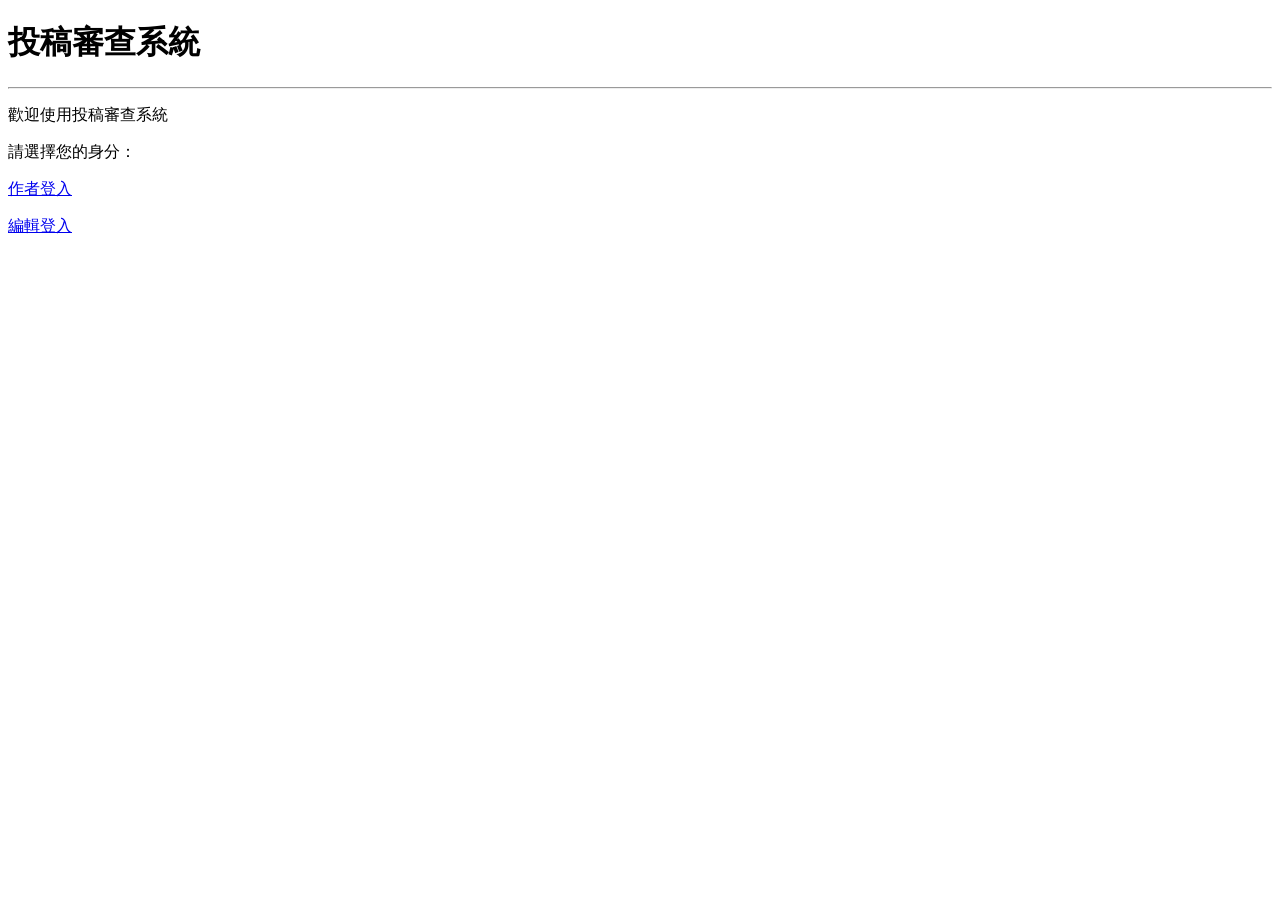
==== templates/index.html @ 2d819d2e "INITIAL PROJECT SETUP" ====
<!DOCTYPE html>
<html lang="zh-Hant">
<head>
    <meta charset="UTF-8">
    <title>投稿審查系統</title>
</head>
<body>

    <h1>投稿審查系統</h1>

    <hr>

    <p>歡迎使用投稿審查系統</p>

    <p>請選擇您的身分：</p>

    <p>
        <a href="/login">作者登入</a>
    </p>

    <p>
        <a href="/login">編輯登入</a>
    </p>

</body>
</html>
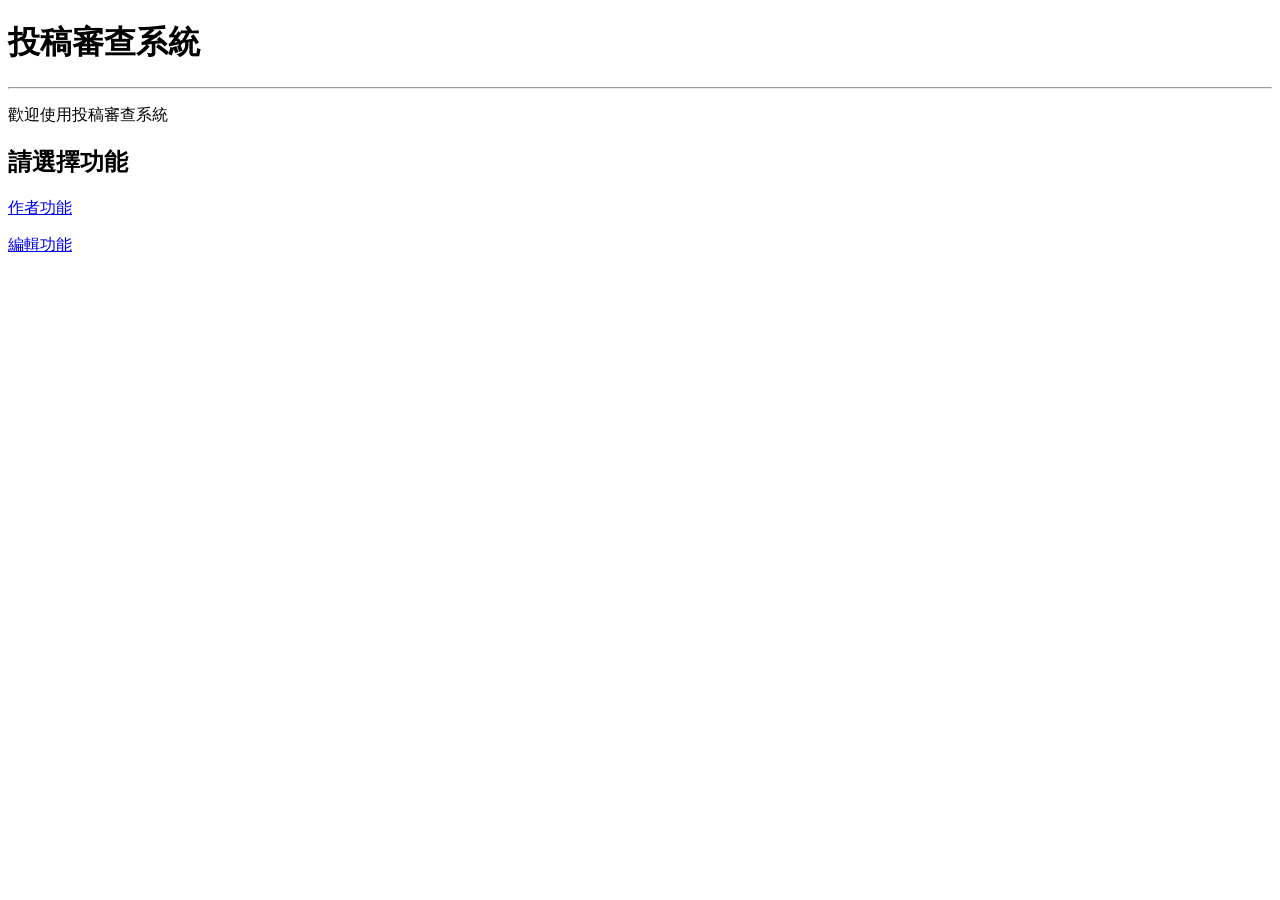
==== commit be5dc572: "Remove login and update homepage" ====
--- a/templates/index.html
+++ b/templates/index.html
@@ -8,19 +8,18 @@
 <body>
 
     <h1>投稿審查系統</h1>
-
     <hr>
 
     <p>歡迎使用投稿審查系統</p>
 
-    <p>請選擇您的身分：</p>
+    <h2>請選擇功能</h2>
 
     <p>
-        <a href="/login">作者登入</a>
+        <a href="/author">作者功能</a>
     </p>
 
     <p>
-        <a href="/login">編輯登入</a>
+        <a href="/editor">編輯功能</a>
     </p>
 
 </body>
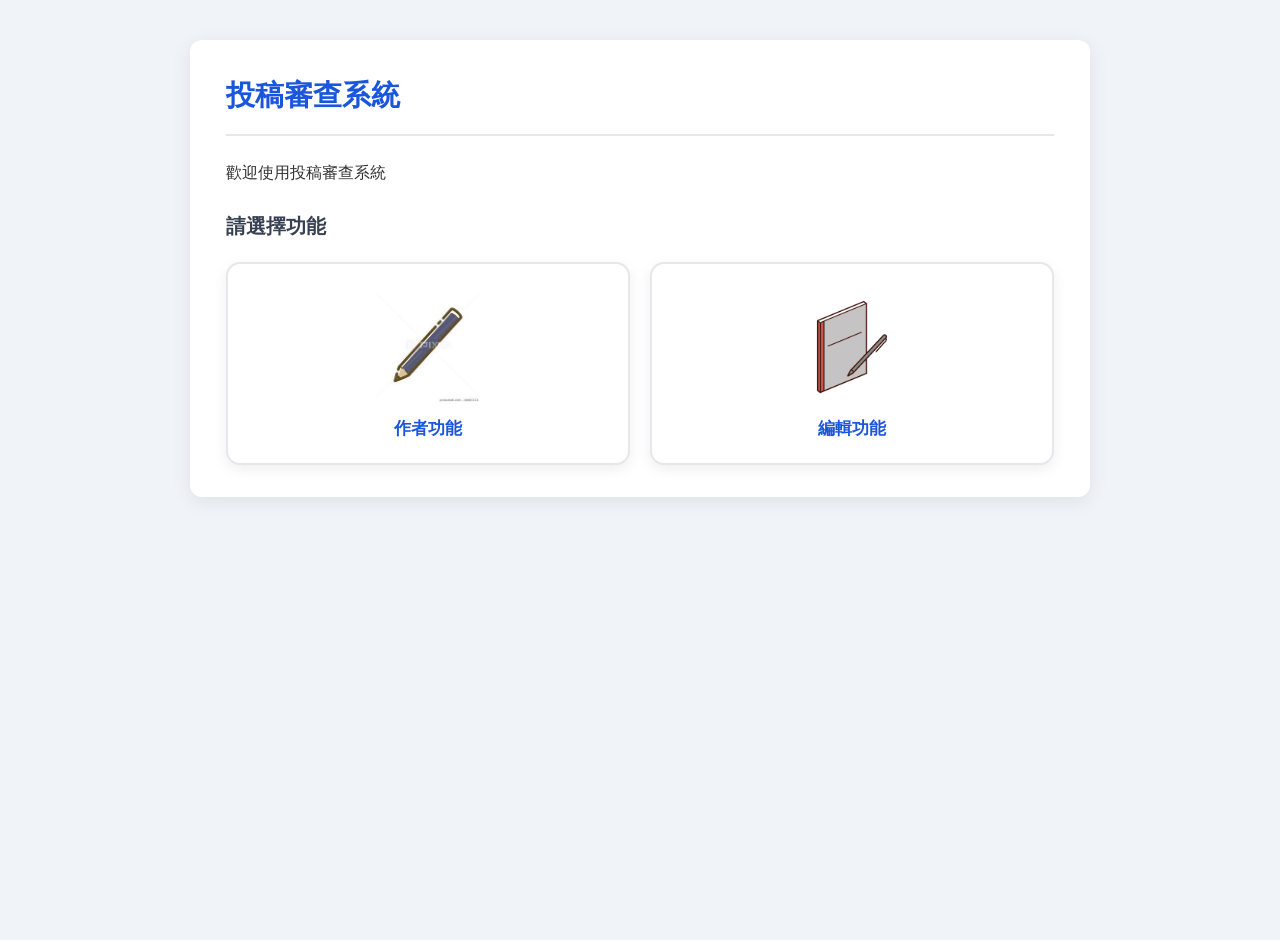
==== commit fc378b11: "加入css" ====
--- a/templates/index.html
+++ b/templates/index.html
@@ -3,24 +3,31 @@
 <html lang="zh-Hant">
 <head>
     <meta charset="UTF-8">
+    <meta name="viewport" content="width=device-width, initial-scale=1.0">
     <title>投稿審查系統</title>
+    <link rel="stylesheet" href="/static/css/style.css">
 </head>
 <body>
 
-    <h1>投稿審查系統</h1>
-    <hr>
+    <div class="container">
+        <h1>投稿審查系統</h1>
+        <hr>
 
-    <p>歡迎使用投稿審查系統</p>
+        <p>歡迎使用投稿審查系統</p>
 
-    <h2>請選擇功能</h2>
+        <h2>請選擇功能</h2>
 
-    <p>
-        <a href="/author">作者功能</a>
-    </p>
-
-    <p>
-        <a href="/editor">編輯功能</a>
-    </p>
+        <div class="card-links">
+            <a href="/author" class="card-link">
+                <img src="/static/images/pencil.jpg" alt="鉛筆" class="card-icon">
+                <span>作者功能</span>
+            </a>
+            <a href="/editor" class="card-link">
+                <img src="/static/images/notebook.png" alt="筆記本" class="card-icon">
+                <span>編輯功能</span>
+            </a>
+        </div>
+    </div>
 
 </body>
 </html>
--- a/static/css/style.css
+++ b/static/css/style.css
@@ -0,0 +1,383 @@
+/* =====================
+   投稿審查系統 - 通用樣式
+   ===================== */
+
+/* Reset & Base */
+*, *::before, *::after {
+    box-sizing: border-box;
+    margin: 0;
+    padding: 0;
+}
+
+body {
+    font-family: "Microsoft JhengHei", "PingFang TC", "Noto Sans TC", sans-serif;
+    background-color: #f0f4f8;
+    color: #333;
+    line-height: 1.6;
+    min-height: 100vh;
+}
+
+/* Container */
+.container {
+    max-width: 900px;
+    margin: 40px auto;
+    padding: 32px 36px;
+    background-color: #fff;
+    border-radius: 12px;
+    box-shadow: 0 4px 20px rgba(0, 0, 0, 0.08);
+}
+
+/* Headings */
+h1 {
+    font-size: 1.8rem;
+    color: #1a56db;
+    margin-bottom: 8px;
+}
+
+h2 {
+    font-size: 1.25rem;
+    color: #374151;
+    margin: 24px 0 12px;
+}
+
+/* Divider */
+hr {
+    border: none;
+    border-top: 2px solid #e5e7eb;
+    margin: 16px 0 24px;
+}
+
+/* Links */
+a {
+    color: #1a56db;
+    text-decoration: none;
+    font-weight: 500;
+    transition: color 0.2s;
+}
+
+a:hover {
+    color: #1e40af;
+    text-decoration: underline;
+}
+
+/* Nav links (返回首頁 / 返回投稿清單) */
+.back-link {
+    display: inline-block;
+    margin-top: 20px;
+    color: #6b7280;
+    font-size: 0.9rem;
+}
+
+.back-link:hover {
+    color: #374151;
+}
+
+/* =====================
+   Tables
+   ===================== */
+table {
+    width: 100%;
+    border-collapse: collapse;
+    margin-top: 8px;
+    font-size: 0.95rem;
+}
+
+thead th, table tr:first-child th {
+    background-color: #1a56db;
+    color: #fff;
+    padding: 12px 16px;
+    text-align: left;
+    font-weight: 600;
+    letter-spacing: 0.03em;
+}
+
+tbody tr, table tr:not(:first-child) {
+    border-bottom: 1px solid #e5e7eb;
+    transition: background-color 0.15s;
+}
+
+tbody tr:hover, table tr:not(:first-child):hover {
+    background-color: #f0f4f8;
+}
+
+td {
+    padding: 11px 16px;
+    vertical-align: middle;
+}
+
+/* Status badges */
+td.status-badge, .status {
+    font-weight: 600;
+}
+
+/* =====================
+   Buttons
+   ===================== */
+button, .btn {
+    display: inline-block;
+    padding: 7px 18px;
+    border: none;
+    border-radius: 6px;
+    font-size: 0.9rem;
+    font-family: inherit;
+    cursor: pointer;
+    font-weight: 600;
+    transition: background-color 0.2s, transform 0.1s;
+}
+
+button:active, .btn:active {
+    transform: scale(0.97);
+}
+
+/* Primary – 儲存、送出 */
+button[type="submit"],
+.btn-primary {
+    background-color: #1a56db;
+    color: #fff;
+}
+
+button[type="submit"]:hover,
+.btn-primary:hover {
+    background-color: #1e40af;
+}
+
+/* Danger – 刪除 */
+form[action*="delete"] button,
+.btn-danger {
+    background-color: #ef4444;
+    color: #fff;
+}
+
+form[action*="delete"] button:hover,
+.btn-danger:hover {
+    background-color: #dc2626;
+}
+
+/* Success – 通過 */
+form[action*="approve"] button,
+.btn-success {
+    background-color: #10b981;
+    color: #fff;
+}
+
+form[action*="approve"] button:hover,
+.btn-success:hover {
+    background-color: #059669;
+}
+
+/* Warning – 退回 */
+form[action*="reject"] button,
+.btn-warning {
+    background-color: #f59e0b;
+    color: #fff;
+}
+
+form[action*="reject"] button:hover,
+.btn-warning:hover {
+    background-color: #d97706;
+}
+
+/* Inline forms (操作欄位裡的 form) */
+.action-cell {
+    display: flex;
+    align-items: center;
+    gap: 8px;
+    flex-wrap: wrap;
+}
+
+.action-cell form {
+    margin: 0;
+}
+
+/* =====================
+   Forms
+   ===================== */
+form {
+    margin-top: 4px;
+}
+
+.form-group {
+    margin-bottom: 20px;
+}
+
+label, .form-label {
+    display: block;
+    font-weight: 600;
+    margin-bottom: 6px;
+    color: #374151;
+}
+
+input[type="text"],
+textarea,
+select {
+    width: 100%;
+    padding: 9px 12px;
+    border: 1.5px solid #d1d5db;
+    border-radius: 7px;
+    font-size: 0.95rem;
+    font-family: inherit;
+    color: #111827;
+    background-color: #fafafa;
+    transition: border-color 0.2s, box-shadow 0.2s;
+    outline: none;
+}
+
+input[type="text"]:focus,
+textarea:focus,
+select:focus {
+    border-color: #1a56db;
+    box-shadow: 0 0 0 3px rgba(26, 86, 219, 0.15);
+    background-color: #fff;
+}
+
+textarea {
+    resize: vertical;
+    min-height: 160px;
+}
+
+/* Submit button at bottom of forms */
+form > button[type="submit"]:last-child,
+.form-actions {
+    margin-top: 20px;
+}
+
+/* =====================
+   Article content view
+   ===================== */
+.article-meta p {
+    margin-bottom: 6px;
+    font-size: 0.95rem;
+}
+
+.article-meta p strong {
+    color: #374151;
+    min-width: 70px;
+    display: inline-block;
+}
+
+.article-content {
+    background-color: #f9fafb;
+    border: 1px solid #e5e7eb;
+    border-radius: 8px;
+    padding: 20px 24px;
+    white-space: pre-wrap;
+    font-size: 0.97rem;
+    line-height: 1.8;
+    color: #1f2937;
+    min-height: 100px;
+}
+
+/* Review action buttons row */
+.review-actions {
+    display: flex;
+    gap: 12px;
+    margin-top: 16px;
+    flex-wrap: wrap;
+}
+
+.review-actions form {
+    margin: 0;
+}
+
+/* =====================
+   Index page cards
+   ===================== */
+.card-links {
+    display: flex;
+    gap: 20px;
+    margin-top: 20px;
+    flex-wrap: wrap;
+}
+
+.card-link {
+    flex: 1;
+    min-width: 180px;
+    display: flex;
+    flex-direction: column;
+    align-items: center;
+    gap: 14px;
+    padding: 28px 24px 20px;
+    background: #fff;
+    color: #1a56db !important;
+    border: 2px solid #e5e7eb;
+    border-radius: 14px;
+    text-align: center;
+    font-size: 1.05rem;
+    font-weight: 700;
+    text-decoration: none !important;
+    box-shadow: 0 4px 14px rgba(0, 0, 0, 0.07);
+    transition: transform 0.18s, box-shadow 0.18s, border-color 0.18s;
+}
+
+.card-link:hover {
+    transform: translateY(-4px);
+    box-shadow: 0 10px 28px rgba(26, 86, 219, 0.18);
+    border-color: #1a56db;
+    text-decoration: none !important;
+}
+
+.card-icon {
+    width: 110px;
+    height: 110px;
+    object-fit: contain;
+    border-radius: 8px;
+}
+
+/* Page header with icon */
+.page-header {
+    display: flex;
+    align-items: center;
+    gap: 16px;
+    margin-bottom: 8px;
+}
+
+.page-header h1 {
+    margin-bottom: 0;
+}
+
+.page-icon {
+    width: 60px;
+    height: 60px;
+    object-fit: contain;
+    flex-shrink: 0;
+}
+
+/* New article link (作者頁頂端) */
+.new-link {
+    display: inline-block;
+    margin-bottom: 16px;
+    padding: 8px 20px;
+    background-color: #1a56db;
+    color: #fff;
+    border-radius: 7px;
+    font-weight: 600;
+    font-size: 0.95rem;
+    text-decoration: none;
+    transition: background-color 0.2s;
+}
+
+.new-link:hover {
+    background-color: #1e40af;
+    text-decoration: none;
+    color: #fff;
+}
+
+/* =====================
+   Responsive
+   ===================== */
+@media (max-width: 640px) {
+    .container {
+        margin: 16px;
+        padding: 20px 18px;
+    }
+
+    h1 { font-size: 1.4rem; }
+
+    .card-links { flex-direction: column; }
+
+    table { font-size: 0.85rem; }
+
+    td, thead th, table tr:first-child th {
+        padding: 8px 10px;
+    }
+}
